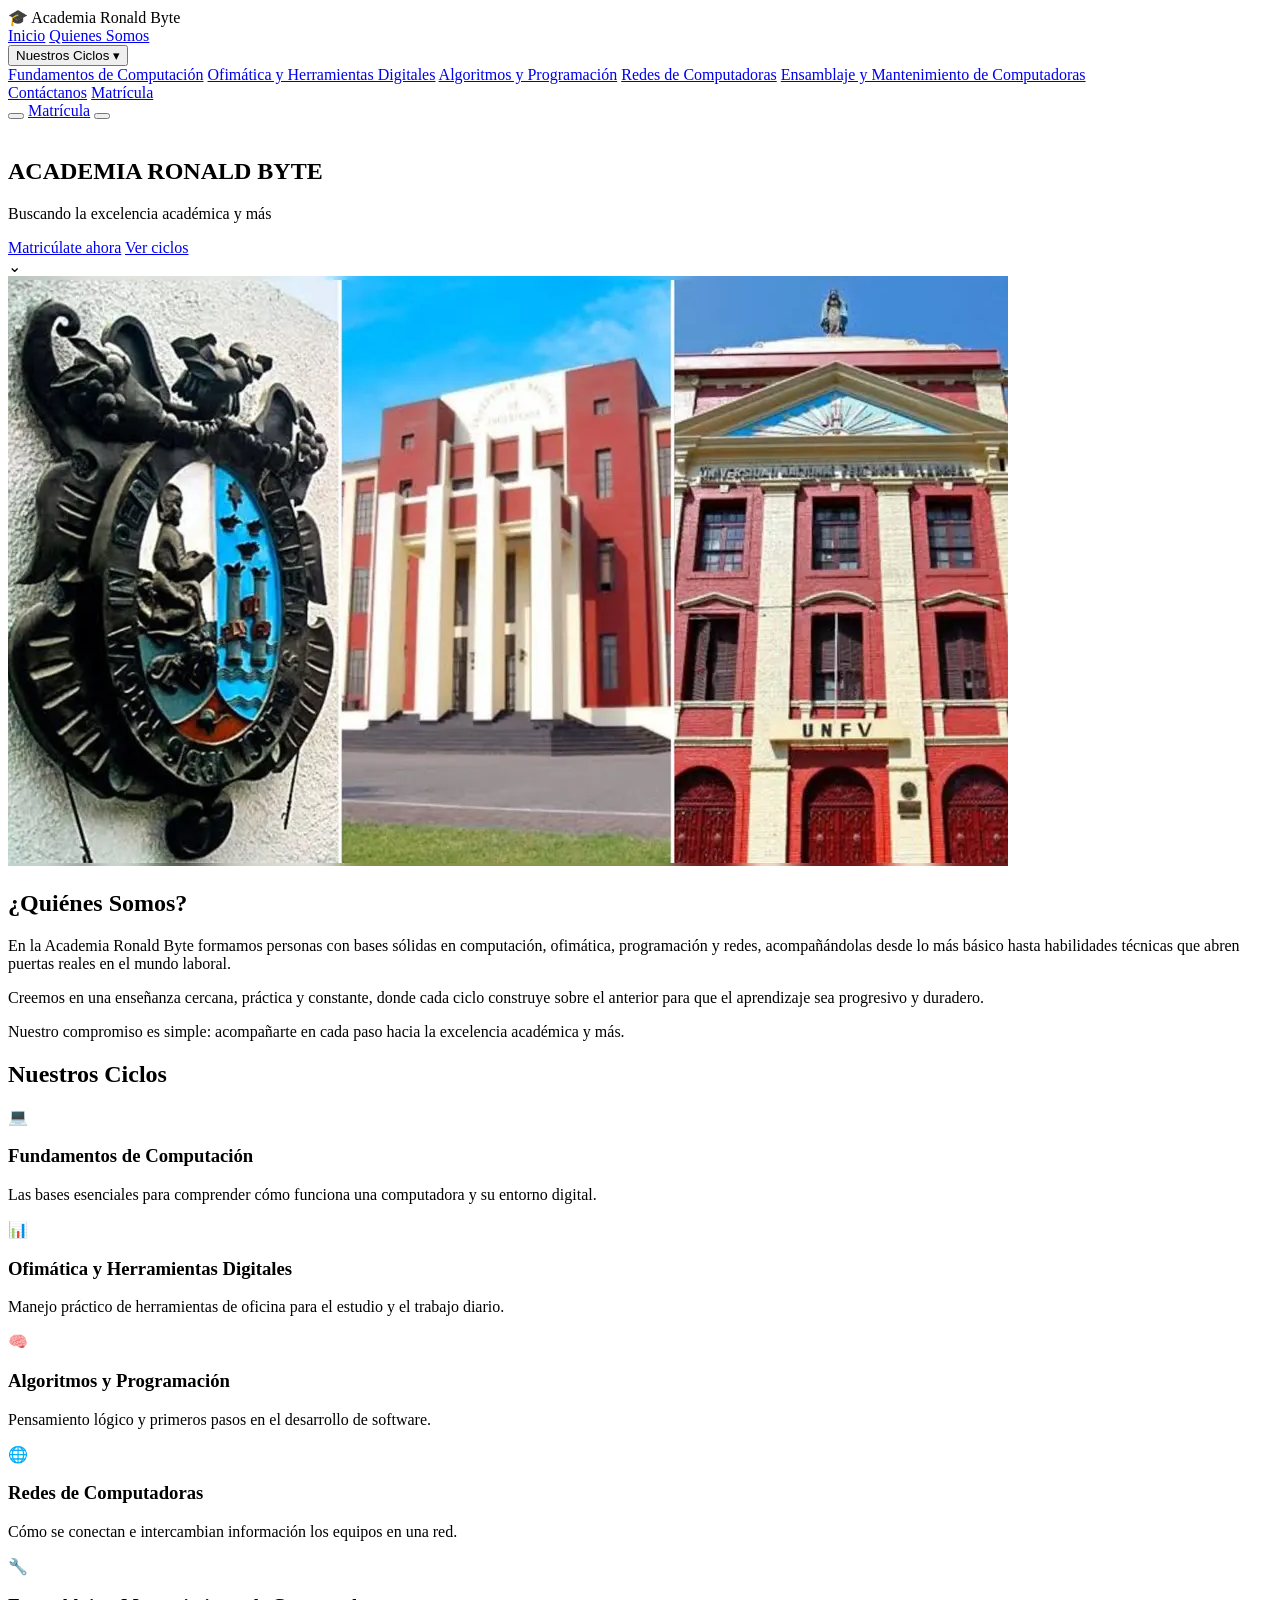
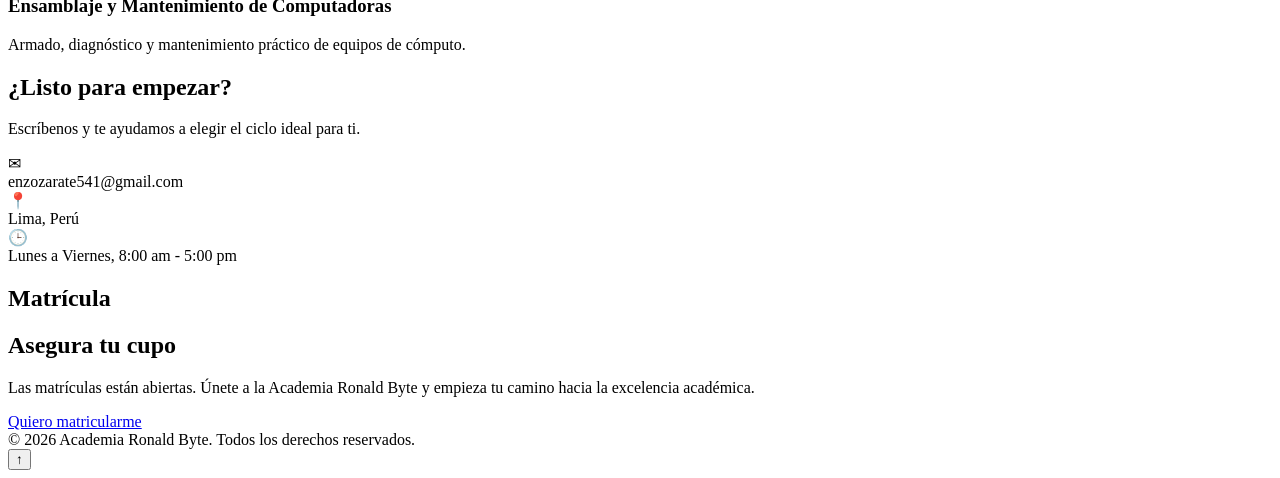
==== PROYECTO FINAL/index.html @ 0123bbde "Rename indexV1.html to index.html" ====
<!DOCTYPE html>
<html lang="es">
<head>
<meta charset="UTF-8">
<meta name="viewport" content="width=device-width, initial-scale=1.0">
<title>Academia Ronald Byte</title>
<link rel="preconnect" href="https://fonts.googleapis.com">
<link rel="preconnect" href="https://fonts.gstatic.com" crossorigin>
<link href="https://fonts.googleapis.com/css2?family=Poppins:wght@400;600;700;800&family=Inter:wght@400;500;600&display=swap" rel="stylesheet">
<link rel="stylesheet" href="PROYECTO FINAL/styleV1.css">
<style>
  
</style>
</head>
<body>

<header>
  <div class="nav-wrap">
    <div class="logo-area">
      <span class="logo-badge">🎓</span>
      <span class="brand-text">Academia Ronald Byte</span>
    </div>

    <nav class="menu" id="mainMenu">
      <a href="#inicio">Inicio</a>
      <a href="#quienes-somos">Quienes Somos</a>
      <div class="dropdown" id="ciclosDropdown">
        <button class="drop-toggle" id="ciclosToggle">Nuestros Ciclos ▾</button>
        <div class="dropdown-panel">
          <a href="#ciclos">Fundamentos de Computación</a>
          <a href="#ciclos">Ofimática y Herramientas Digitales</a>
          <a href="#ciclos">Algoritmos y Programación</a>
          <a href="#ciclos">Redes de Computadoras</a>
          <a href="#ciclos">Ensamblaje y Mantenimiento de Computadoras</a>
        </div>
      </div>
      <a href="#contacto">Contáctanos</a>
      <a href="#matricula">Matrícula</a>
    </nav>

    <div class="right-controls">
      <button class="theme-toggle" id="themeToggle" aria-label="Cambiar tema claro/oscuro">
        <svg id="sunIcon" viewBox="0 0 24 24" fill="none" stroke="#fff7d6" stroke-width="2" stroke-linecap="round">
          <circle cx="12" cy="12" r="5"></circle>
          <line x1="12" y1="1" x2="12" y2="4"></line>
          <line x1="12" y1="20" x2="12" y2="23"></line>
          <line x1="4.2" y1="4.2" x2="6.3" y2="6.3"></line>
          <line x1="17.7" y1="17.7" x2="19.8" y2="19.8"></line>
          <line x1="1" y1="12" x2="4" y2="12"></line>
          <line x1="20" y1="12" x2="23" y2="12"></line>
          <line x1="4.2" y1="19.8" x2="6.3" y2="17.7"></line>
          <line x1="17.7" y1="6.3" x2="19.8" y2="4.2"></line>
        </svg>
        <svg id="moonIcon" viewBox="0 0 24 24" fill="#dbe6ff" style="display:none;">
          <path d="M21 12.79A9 9 0 1 1 11.21 3 7 7 0 0 0 21 12.79z"></path>
        </svg>
      </button>
      <a href="MATRICULA/matriculaV1.html" class="matricula-btn">Matrícula</a>
      <button class="burger" id="burgerBtn" aria-label="Abrir menú">
        <span></span><span></span><span></span>
      </button>
    </div>
  </div>
</header>

<section class="hero" id="inicio">
  <div class="hero-bg">
    <img src="https://images.unsplash.com/photo-1541339907198-e08756dedf3f?q=80&w=900&auto=format&fit=crop" alt="">
    <img src="https://images.unsplash.com/photo-1592280771190-3e2e4d571952?q=80&w=900&auto=format&fit=crop" alt="">
    <img src="https://images.unsplash.com/photo-1591123120675-6f7f1aae0e5b?q=80&w=900&auto=format&fit=crop" alt="">
  </div>
  <h1>ACADEMIA RONALD BYTE</h1>
  <p class="tagline">Buscando la excelencia académica y más</p>
  <div class="cta-row">
    <a href="MATRICULA/matriculaV1.html" class="cta-primary">Matricúlate ahora</a>
    <a href="#ciclos" class="cta-secondary">Ver ciclos</a>
  </div>
  <div class="scroll-cue">⌄</div>
</section>

<section class="content-section" id="quienes-somos">
  <div class="quienes-grid">
    <img src="Imagenes/img-fondo.webp" alt="Estudiantes de la academia">
    <div class="quienes-text">
      <h2>¿Quiénes Somos?</h2>
      <p>En la Academia Ronald Byte formamos personas con bases sólidas en computación, ofimática, programación y redes, acompañándolas desde lo más básico hasta habilidades técnicas que abren puertas reales en el mundo laboral.</p>
      <p>Creemos en una enseñanza cercana, práctica y constante, donde cada ciclo construye sobre el anterior para que el aprendizaje sea progresivo y duradero.</p>
      <p>Nuestro compromiso es simple: acompañarte en cada paso hacia la excelencia académica y más.</p>
    </div>
  </div>
</section>

<section class="content-section" id="ciclos">
  <h2 class="section-title">Nuestros Ciclos</h2>
  <div class="ciclos-grid">
    <div class="ciclo-card">
      <span class="icon">💻</span>
      <h3>Fundamentos de Computación</h3>
      <p>Las bases esenciales para comprender cómo funciona una computadora y su entorno digital.</p>
    </div>
    <div class="ciclo-card">
      <span class="icon">📊</span>
      <h3>Ofimática y Herramientas Digitales</h3>
      <p>Manejo práctico de herramientas de oficina para el estudio y el trabajo diario.</p>
    </div>
    <div class="ciclo-card">
      <span class="icon">🧠</span>
      <h3>Algoritmos y Programación</h3>
      <p>Pensamiento lógico y primeros pasos en el desarrollo de software.</p>
    </div>
    <div class="ciclo-card">
      <span class="icon">🌐</span>
      <h3>Redes de Computadoras</h3>
      <p>Cómo se conectan e intercambian información los equipos en una red.</p>
    </div>
    <div class="ciclo-card">
      <span class="icon">🔧</span>
      <h3>Ensamblaje y Mantenimiento de Computadoras</h3>
      <p>Armado, diagnóstico y mantenimiento práctico de equipos de cómputo.</p>
    </div>
  </div>
</section>

<section class="content-section" id="contacto">
  <div class="contacto-box">
    <h2>¿Listo para empezar?</h2>
    <p>Escríbenos y te ayudamos a elegir el ciclo ideal para ti.</p>
    
        <div class="info-contacto">

            <div class="item-contacto">
                <div class="icono">✉</div>
                <span>enzozarate541@gmail.com</span>
            </div>

            <div class="item-contacto">
                <div class="icono">📍</div>
                <span>Lima, Perú</span>
            </div>

            <div class="item-contacto">
                <div class="icono">🕒</div>
                <span>Lunes a Viernes, 8:00 am - 5:00 pm</span>
            </div>

        </div>
  </div>
</section>

<section class="content-section" id="matricula">
  <h2 class="section-title">Matrícula</h2>
  <div class="contacto-box" style="background:linear-gradient(135deg, var(--purple-accent), var(--blue-2));">
    <h2>Asegura tu cupo</h2>
    <p>Las matrículas están abiertas. Únete a la Academia Ronald Byte y empieza tu camino hacia la excelencia académica.</p>
    <a href="#inicio" class="contacto-btn">Quiero matricularme</a>
  </div>
</section>

<footer>
  © 2026 Academia Ronald Byte. Todos los derechos reservados.
</footer>

<button class="scroll-top" id="scrollTopBtn" aria-label="Subir al inicio">↑</button>

<script>
  // Theme toggle
  const themeToggle = document.getElementById('themeToggle');
  const sunIcon = document.getElementById('sunIcon');
  const moonIcon = document.getElementById('moonIcon');
  const root = document.documentElement;

  function setTheme(theme){
    if(theme === 'dark'){
      root.setAttribute('data-theme','dark');
      sunIcon.style.display='none';
      moonIcon.style.display='block';
    } else {
      root.removeAttribute('data-theme');
      sunIcon.style.display='block';
      moonIcon.style.display='none';
    }
    try{ window.__theme = theme; }catch(e){}
  }

  // Default: light theme on load (no localStorage used to avoid storage restrictions)
  setTheme('light');

  themeToggle.addEventListener('click', () => {
    const isDark = root.getAttribute('data-theme') === 'dark';
    setTheme(isDark ? 'light' : 'dark');
  });

  // Mobile burger menu
  const burgerBtn = document.getElementById('burgerBtn');
  const mainMenu = document.getElementById('mainMenu');

  burgerBtn.addEventListener('click', () => {
    mainMenu.classList.toggle('open');
  });

  // Mobile dropdown toggle for "Nuestros Ciclos"
  const ciclosDropdown = document.getElementById('ciclosDropdown');
  const ciclosToggle = document.getElementById('ciclosToggle');

  ciclosToggle.addEventListener('click', (e) => {
    if(window.innerWidth <= 860){
      e.preventDefault();
      ciclosDropdown.classList.toggle('open');
    }
  });

  // Close mobile menu after clicking a link
  document.querySelectorAll('nav.menu a').forEach(link => {
    link.addEventListener('click', () => {
      if(window.innerWidth <= 860){
        mainMenu.classList.remove('open');
        ciclosDropdown.classList.remove('open');
      }
    });
  });

  // Scroll to top button
  const scrollTopBtn = document.getElementById('scrollTopBtn');
  window.addEventListener('scroll', () => {
    if(window.scrollY > 400){
      scrollTopBtn.classList.add('visible');
    } else {
      scrollTopBtn.classList.remove('visible');
    }
  });

  scrollTopBtn.addEventListener('click', () => {
    window.scrollTo({top:0, behavior:'smooth'});
  });
</script>

</body>
</html>
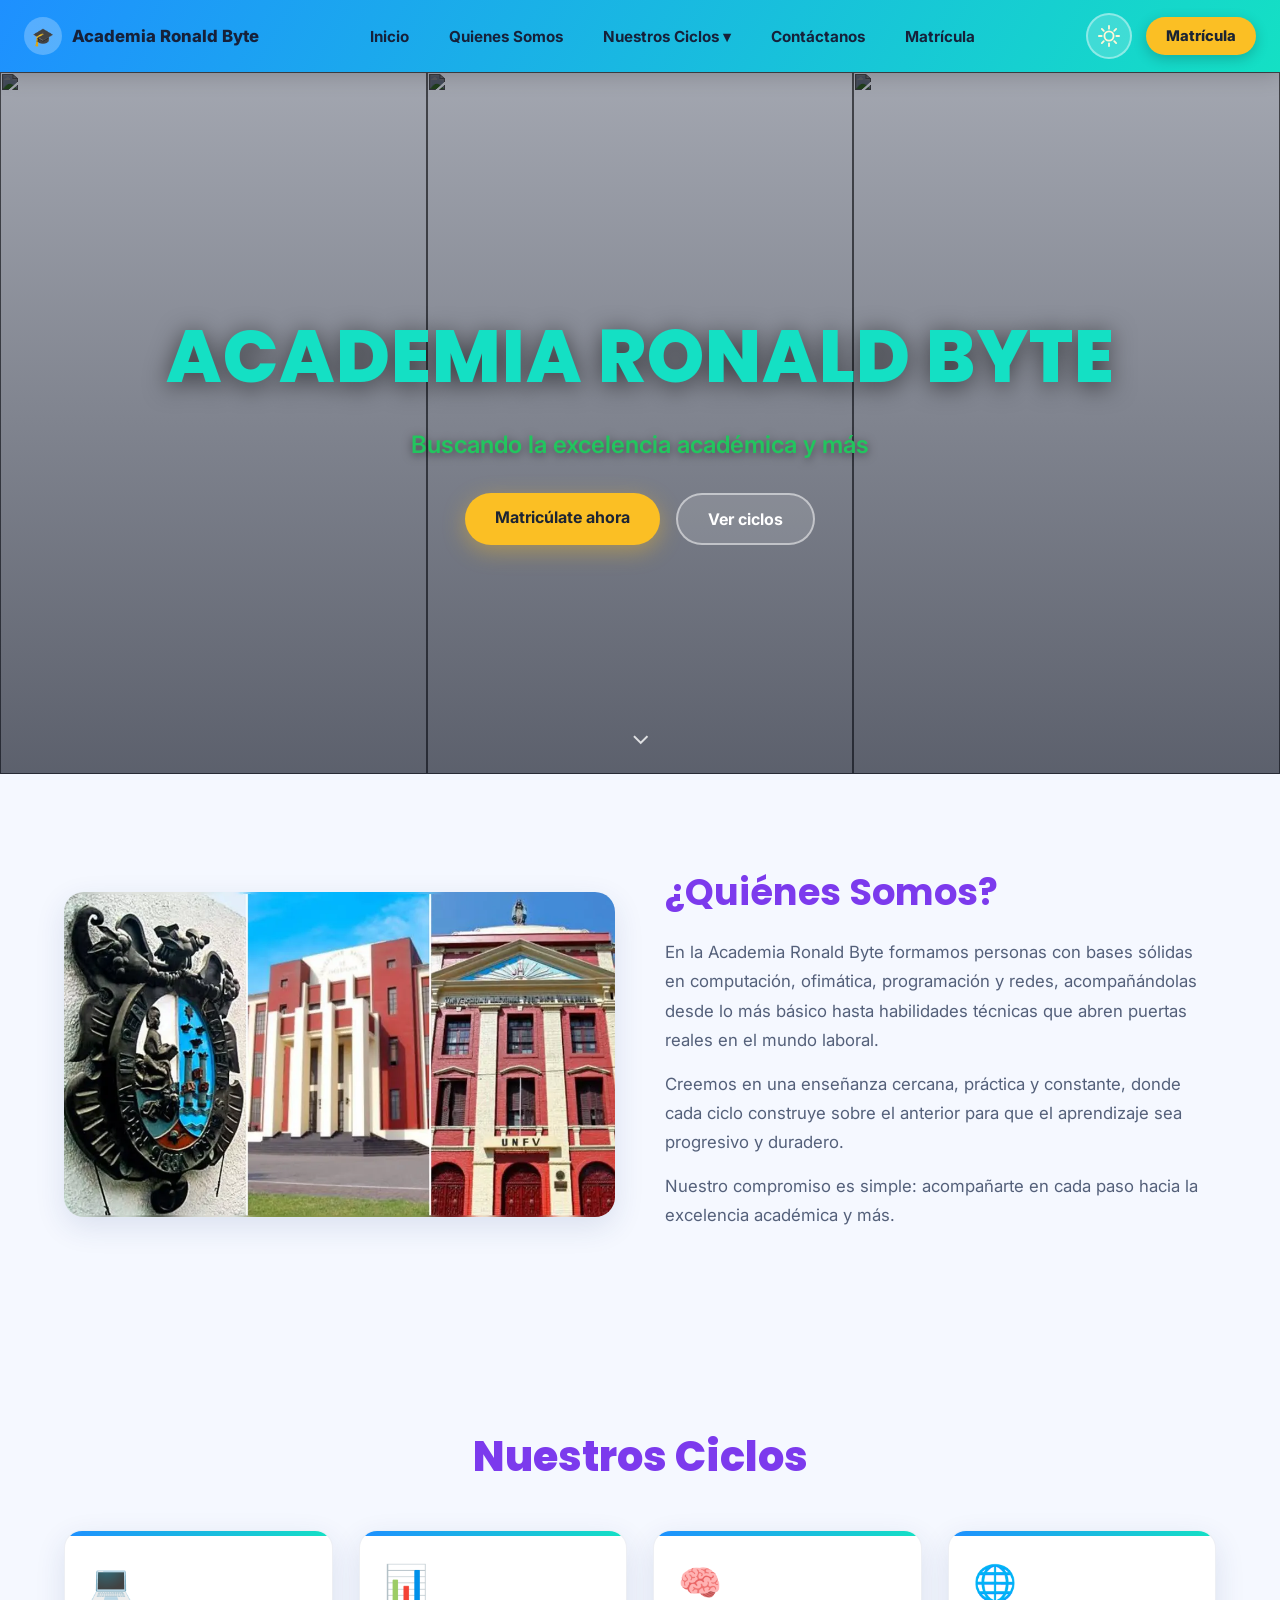
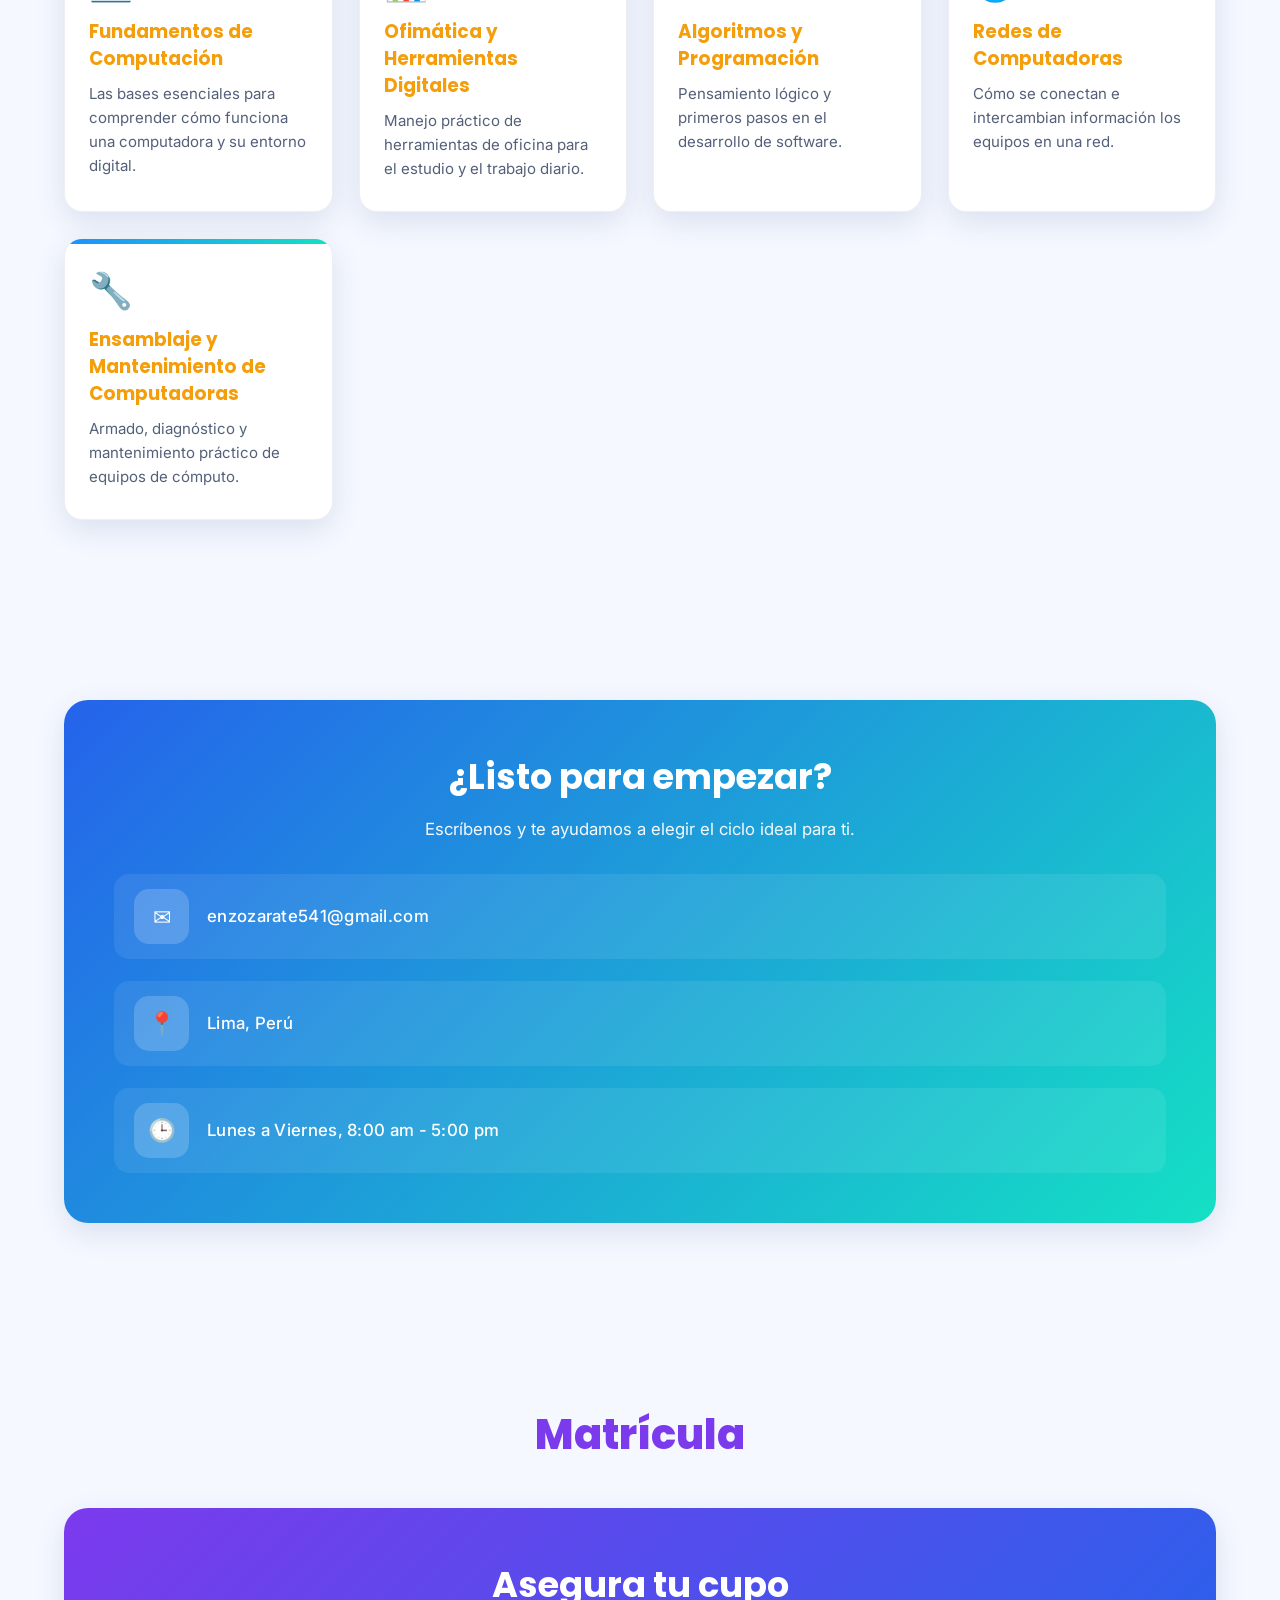
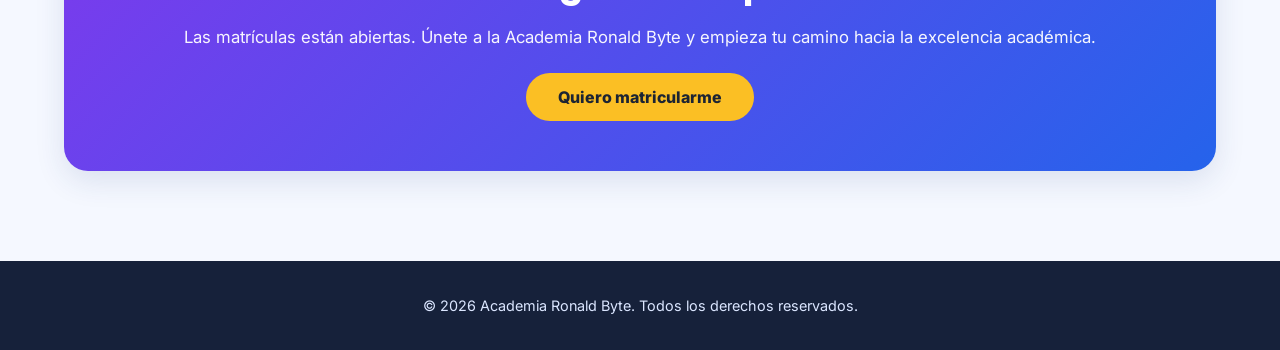
==== commit 24fdab1f: "Update index.html" ====
--- a/PROYECTO FINAL/index.html
+++ b/PROYECTO FINAL/index.html
@@ -7,7 +7,7 @@
 <link rel="preconnect" href="https://fonts.googleapis.com">
 <link rel="preconnect" href="https://fonts.gstatic.com" crossorigin>
 <link href="https://fonts.googleapis.com/css2?family=Poppins:wght@400;600;700;800&family=Inter:wght@400;500;600&display=swap" rel="stylesheet">
-<link rel="stylesheet" href="PROYECTO FINAL/styleV1.css">
+<link rel="stylesheet" href="../PROYECTO FINAL/styleV1.css">
 <style>
   
 </style>
--- a/PROYECTO FINAL/styleV1.css
+++ b/PROYECTO FINAL/styleV1.css
@@ -0,0 +1,603 @@
+:root{
+    /* Paleta original conservada */
+    --blue-1:#1e90ff;
+    --blue-2:#2563eb;
+    --blue-3:#3b82f6;
+    --turquoise:#14e0c4;
+    --green-accent:#22c55e;
+    --orange-accent:#fbbf24;
+    --orange-deep:#f59e0b;
+    --purple-accent:#7c3aed;
+
+    /* Tema claro */
+    --bg:#f5f8ff;
+    --bg-soft:#ffffff;
+    --text:#1c2433;
+    --text-soft:#54607a;
+    --card-bg:#ffffff;
+    --card-shadow:0 10px 30px rgba(30,60,120,0.12);
+    --border-soft:rgba(30,60,120,0.08);
+    --header-text:#16213a;
+  }
+
+  [data-theme="dark"]{
+    --bg:#0b1020;
+    --bg-soft:#121830;
+    --text:#eaf0ff;
+    --text-soft:#a7b3cf;
+    --card-bg:#171f3a;
+    --card-shadow:0 10px 30px rgba(0,0,0,0.5);
+    --border-soft:rgba(255,255,255,0.08);
+    --header-text:#eaf6ff;
+  }
+
+  *{margin:0;padding:0;box-sizing:border-box;}
+
+  html{scroll-behavior:smooth;}
+
+  body{
+    font-family:'Inter', sans-serif;
+    background:var(--bg);
+    color:var(--text);
+    transition:background .4s ease, color .4s ease;
+    overflow-x:hidden;
+    cursor: pointer;
+  }
+
+  h1,h2,h3,.brand{font-family:'Poppins', sans-serif;}
+
+  /* ===== HEADER ===== */
+  header{
+    position:sticky;
+    top:0;
+    z-index:1000;
+    background:linear-gradient(120deg, var(--blue-1), var(--turquoise), var(--blue-2), var(--blue-1));
+    background-size:300% 300%;
+    animation:gradientMove 10s ease infinite;
+    box-shadow:0 4px 20px rgba(0,0,0,0.18);
+  }
+
+  @keyframes gradientMove{
+    0%{background-position:0% 50%;}
+    50%{background-position:100% 50%;}
+    100%{background-position:0% 50%;}
+  }
+
+  .nav-wrap{
+    max-width:1400px;
+    margin:0 auto;
+    display:flex;
+    align-items:center;
+    justify-content:space-between;
+    padding:0 24px;
+    height:72px;
+  }
+
+  .logo-area{
+    display:flex;
+    align-items:center;
+    gap:10px;
+    font-weight:800;
+    color:var(--header-text);
+    font-size:1.05rem;
+    white-space:nowrap;
+  }
+
+  .logo-badge{
+    width:38px;height:38px;border-radius:50%;
+    background:rgba(255,255,255,0.25);
+    display:flex;align-items:center;justify-content:center;
+    font-size:1.1rem;
+  }
+
+  nav.menu{
+    display:flex;
+    align-items:center;
+    gap:8px;
+  }
+
+  nav.menu > a, .dropdown > .drop-toggle{
+    color:var(--header-text);
+    text-decoration:none;
+    font-weight:700;
+    font-size:0.95rem;
+    padding:12px 16px;
+    border-radius:10px;
+    transition:background .25s ease, transform .2s ease;
+    cursor:pointer;
+    background:none;
+    border:none;
+    font-family:inherit;
+  }
+
+  nav.menu > a:hover, .dropdown > .drop-toggle:hover{
+    background:rgba(255,255,255,0.22);
+    transform:translateY(-2px);
+  }
+
+  .dropdown{position:relative;}
+
+  .dropdown-panel{
+    position:absolute;
+    top:115%;
+    left:0;
+    min-width:300px;
+    background:linear-gradient(160deg, rgba(59,130,246,0.97), rgba(20,224,196,0.92));
+    border-radius:14px;
+    padding:10px;
+    box-shadow:0 14px 34px rgba(0,0,0,0.28);
+    opacity:0;
+    visibility:hidden;
+    transform:translateY(-8px);
+    transition:opacity .25s ease, transform .25s ease, visibility .25s ease;
+  }
+
+  .dropdown:hover .dropdown-panel,
+  .dropdown:focus-within .dropdown-panel{
+    opacity:1;
+    visibility:visible;
+    transform:translateY(0);
+  }
+
+  .dropdown-panel a{
+    display:block;
+    padding:12px 14px;
+    color:#fff7e0;
+    text-decoration:none;
+    font-weight:700;
+    border-radius:10px;
+    font-size:0.92rem;
+    transition:background .2s ease, padding-left .2s ease;
+  }
+
+  .dropdown-panel a:hover{
+    background:rgba(255,255,255,0.18);
+    padding-left:20px;
+    color:var(--orange-accent);
+  }
+
+  .right-controls{
+    display:flex;
+    align-items:center;
+    gap:14px;
+  }
+
+  /* Theme toggle button: sun / moon */
+  .theme-toggle{
+    width:46px;height:46px;
+    border-radius:50%;
+    border:2px solid rgba(255,255,255,0.4);
+    background:rgba(255,255,255,0.18);
+    display:flex;align-items:center;justify-content:center;
+    cursor:pointer;
+    transition:transform .3s ease, background .3s ease;
+    flex-shrink:0;
+  }
+
+  .theme-toggle:hover{
+    transform:scale(1.08) rotate(15deg);
+    background:rgba(255,255,255,0.32);
+  }
+
+  .theme-toggle svg{width:22px;height:22px;transition:transform .4s ease;}
+
+  .matricula-btn{
+    background:var(--orange-accent);
+    color:#1c2433;
+    font-weight:800;
+    padding:10px 20px;
+    border-radius:30px;
+    text-decoration:none;
+    font-size:0.92rem;
+    box-shadow:0 4px 14px rgba(0,0,0,0.2);
+    transition:transform .25s ease, box-shadow .25s ease;
+    white-space:nowrap;
+  }
+
+  .matricula-btn:hover{
+    transform:translateY(-3px) scale(1.03);
+    box-shadow:0 8px 20px rgba(0,0,0,0.3);
+  }
+
+  .burger{
+    display:none;
+    flex-direction:column;
+    gap:5px;
+    cursor:pointer;
+    background:none;
+    border:none;
+    padding:8px;
+  }
+  .burger span{
+    width:26px;height:3px;border-radius:3px;
+    background:var(--header-text);
+    transition:all .3s ease;
+  }
+
+  /* ===== HERO ===== */
+  .hero{
+    position:relative;
+    min-height:78vh;
+    display:flex;
+    flex-direction:column;
+    align-items:center;
+    justify-content:center;
+    text-align:center;
+    overflow:hidden;
+    isolation:isolate;
+  }
+
+  .hero-bg{
+    position:absolute;
+    inset:0;
+    display:grid;
+    grid-template-columns:repeat(3, 1fr);
+    z-index:-2;
+  }
+
+  .hero-bg img{
+    width:100%;height:100%;object-fit:cover;
+    filter:brightness(0.5) saturate(1.05);
+  }
+
+  .hero::after{
+    content:"";
+    position:absolute;
+    inset:0;
+    background:linear-gradient(180deg, rgba(10,15,30,0.35), rgba(10,15,30,0.65));
+    z-index:-1;
+  }
+
+  .hero h1{
+    font-size:clamp(2.2rem, 6vw, 4.6rem);
+    font-weight:800;
+    color:var(--turquoise);
+    text-shadow:0 4px 24px rgba(0,0,0,0.6);
+    letter-spacing:1px;
+    padding:0 16px;
+    animation:floatIn 1s ease both;
+  }
+
+  .hero p.tagline{
+    margin-top:18px;
+    font-size:clamp(1rem, 2.4vw, 1.5rem);
+    font-weight:600;
+    color:var(--green-accent);
+    text-shadow:0 2px 10px rgba(0,0,0,0.5);
+    animation:floatIn 1.2s ease both;
+  }
+
+  .hero .cta-row{
+    margin-top:34px;
+    display:flex;
+    gap:16px;
+    flex-wrap:wrap;
+    justify-content:center;
+    animation:floatIn 1.4s ease both;
+  }
+
+  .hero .cta-row a{
+    text-decoration:none;
+    padding:14px 30px;
+    border-radius:40px;
+    font-weight:700;
+    font-size:1rem;
+    transition:transform .25s ease, box-shadow .25s ease;
+  }
+
+  .cta-primary{
+    background:var(--orange-accent);
+    color:#1c2433;
+    box-shadow:0 6px 22px rgba(251,191,36,0.4);
+  }
+  .cta-primary:hover{transform:translateY(-4px) scale(1.04);}
+
+  .cta-secondary{
+    background:rgba(255,255,255,0.12);
+    color:#fff;
+    border:2px solid rgba(255,255,255,0.5);
+  }
+  .cta-secondary:hover{
+    background:rgba(255,255,255,0.25);
+    transform:translateY(-4px);
+  }
+
+  @keyframes floatIn{
+    from{opacity:0; transform:translateY(24px);}
+    to{opacity:1; transform:translateY(0);}
+  }
+
+  .scroll-cue{
+    position:absolute;
+    bottom:24px;
+    left:50%;
+    transform:translateX(-50%);
+    color:#fff;
+    font-size:1.6rem;
+    animation:bounce 2s infinite;
+    opacity:0.8;
+  }
+  @keyframes bounce{
+    0%,100%{transform:translate(-50%,0);}
+    50%{transform:translate(-50%,-10px);}
+  }
+
+  /* ===== SECTIONS ===== */
+  section.content-section{
+    padding:90px 24px;
+    max-width:1200px;
+    margin:0 auto;
+  }
+
+  .section-title{
+    font-size:clamp(1.8rem, 4vw, 2.6rem);
+    font-weight:800;
+    color:var(--purple-accent);
+    margin-bottom:42px;
+    text-align:center;
+  }
+
+  [data-theme="dark"] .section-title{color:#c4a4ff;}
+
+  .quienes-grid{
+    display:grid;
+    grid-template-columns:1fr 1fr;
+    gap:50px;
+    align-items:center;
+  }
+
+  .quienes-grid img{
+    width:100%;
+    border-radius:20px;
+    box-shadow:var(--card-shadow);
+    transition:transform .4s ease;
+  }
+  .quienes-grid img:hover{transform:scale(1.02);}
+
+  .quienes-text h2{
+    font-size:clamp(1.7rem, 3.6vw, 2.3rem);
+    color:var(--purple-accent);
+    margin-bottom:18px;
+  }
+  [data-theme="dark"] .quienes-text h2{color:#c4a4ff;}
+
+  .quienes-text p{
+    color:var(--text-soft);
+    font-size:1.05rem;
+    line-height:1.75;
+    margin-bottom:14px;
+  }
+
+  /* Ciclos cards section */
+  .ciclos-grid{
+    display:grid;
+    grid-template-columns:repeat(auto-fit, minmax(240px, 1fr));
+    gap:26px;
+  }
+
+  .ciclo-card{
+    background:var(--card-bg);
+    border-radius:18px;
+    padding:30px 24px;
+    box-shadow:var(--card-shadow);
+    border:1px solid var(--border-soft);
+    transition:transform .3s ease, box-shadow .3s ease;
+    position:relative;
+    overflow:hidden;
+  }
+
+  .ciclo-card::before{
+    content:"";
+    position:absolute;
+    top:0;left:0;right:0;
+    height:5px;
+    background:linear-gradient(90deg, var(--blue-1), var(--turquoise));
+  }
+
+  .ciclo-card:hover{
+    transform:translateY(-8px);
+    box-shadow:0 18px 40px rgba(30,60,120,0.22);
+  }
+
+  .ciclo-card .icon{
+    font-size:2.2rem;
+    margin-bottom:14px;
+    display:inline-block;
+  }
+
+  .ciclo-card h3{
+    color:var(--orange-deep);
+    font-size:1.15rem;
+    margin-bottom:10px;
+  }
+
+  .ciclo-card p{
+    color:var(--text-soft);
+    font-size:0.94rem;
+    line-height:1.6;
+  }
+
+  /* Contacto */
+  .contacto-box{
+    background:linear-gradient(135deg, var(--blue-2), var(--turquoise));
+    border-radius:24px;
+    padding:50px;
+    color:#fff;
+    text-align:center;
+    box-shadow:var(--card-shadow);
+  }
+
+  .contacto-box h2{font-size:clamp(1.6rem,3.6vw,2.2rem); margin-bottom:16px;}
+  .contacto-box p{font-size:1.05rem; margin-bottom:26px; opacity:0.95;}
+
+  .contacto-box a.contacto-btn{
+    display:inline-block;
+    background:var(--orange-accent);
+    color:#1c2433;
+    padding:14px 32px;
+    border-radius:40px;
+    font-weight:800;
+    text-decoration:none;
+    transition:transform .25s ease;
+  }
+  .contacto-box a.contacto-btn:hover{transform:translateY(-3px) scale(1.04);}
+  
+  /* Contenedor de la información */
+.info-contacto{
+    display: flex;
+    flex-direction: column;
+    gap: 22px;
+    margin-top: 35px;
+}
+
+/* Cada fila */
+.item-contacto{
+    display: flex;
+    align-items: center;
+    gap: 18px;
+    padding: 15px 20px;
+    border-radius: 15px;
+    background: rgba(255,255,255,0.08);
+    transition: 0.35s ease;
+    cursor: pointer;
+}
+
+/* Efecto al pasar el mouse */
+.item-contacto:hover{
+    transform: translateX(10px);
+    background: rgba(255,255,255,0.15);
+}
+
+/* Caja del icono */
+.icono{
+    width: 55px;
+    height: 55px;
+    display: flex;
+    justify-content: center;
+    align-items: center;
+    background: rgba(255,255,255,0.18);
+    border-radius: 15px;
+    font-size: 1.4rem;
+    color: #fff;
+    transition: .35s;
+}
+
+/* Animación del icono */
+.item-contacto:hover .icono{
+    background: #ffffff;
+    color: #2f6df6;
+    transform: rotate(8deg) scale(1.1);
+}
+
+/* Texto */
+.item-contacto span{
+    color: #fff;
+    font-size: 1.05rem;
+    font-weight: 500;
+    letter-spacing: .3px;
+}
+
+  /* Footer */
+  footer{
+    background:var(--header-text);
+    color:#dbe6ff;
+    padding:36px 24px;
+    text-align:center;
+    font-size:0.9rem;
+  }
+  [data-theme="dark"] footer{background:#070b16;}
+
+  /* Scroll to top button */
+  .scroll-top{
+    position:fixed;
+    bottom:26px;
+    left:26px;
+    width:52px;height:52px;
+    border-radius:50%;
+    background:var(--orange-accent);
+    color:#1c2433;
+    display:flex;align-items:center;justify-content:center;
+    font-size:1.3rem;
+    border:none;
+    cursor:pointer;
+    box-shadow:0 6px 18px rgba(0,0,0,0.3);
+    z-index:900;
+    opacity:0;
+    pointer-events:none;
+    transition:opacity .3s ease, transform .3s ease;
+  }
+  .scroll-top.visible{opacity:1; pointer-events:auto;}
+  .scroll-top:hover{transform:translateY(-4px) scale(1.06);}
+
+  /* Reduced motion respect */
+  @media (prefers-reduced-motion: reduce){
+    header{animation:none;}
+    .hero h1, .hero p.tagline, .hero .cta-row{animation:none;}
+    .scroll-cue{animation:none;}
+  }
+
+  /* ===== RESPONSIVE / MOBILE ===== */
+  @media (max-width:980px){
+    .quienes-grid{grid-template-columns:1fr;}
+  }
+
+  @media (max-width:860px){
+    .burger{display:flex;}
+
+    nav.menu{
+      position:fixed;
+      top:72px;
+      left:0;right:0;
+      flex-direction:column;
+      align-items:stretch;
+      background:linear-gradient(160deg, var(--blue-2), var(--blue-1));
+      padding:10px;
+      gap:4px;
+      max-height:calc(100vh - 72px);
+      overflow-y:auto;
+      transform:translateY(-12px);
+      opacity:0;
+      visibility:hidden;
+      transition:opacity .3s ease, transform .3s ease, visibility .3s ease;
+      box-shadow:0 16px 30px rgba(0,0,0,0.3);
+    }
+
+    nav.menu.open{
+      transform:translateY(0);
+      opacity:1;
+      visibility:visible;
+    }
+
+    nav.menu > a, .dropdown > .drop-toggle{
+      width:100%;
+      text-align:left;
+    }
+
+    .dropdown-panel{
+      position:static;
+      opacity:1;
+      visibility:visible;
+      transform:none;
+      display:none;
+      min-width:100%;
+      margin-top:4px;
+      background:rgba(0,0,0,0.18);
+    }
+
+    .dropdown.open .dropdown-panel{display:block;}
+
+    .matricula-btn{
+      padding:9px 16px;
+      font-size:0.85rem;
+    }
+
+    .logo-area span.brand-text{font-size:0.95rem;}
+  }
+
+  @media (max-width:600px){
+    .logo-area span.brand-text{display:none;}
+    .nav-wrap{padding:0 14px;}
+    .contacto-box{padding:34px 22px;}
+    section.content-section{padding:60px 18px;}
+    .scroll-top{width:46px;height:46px;left:16px;bottom:16px;}
+  }
